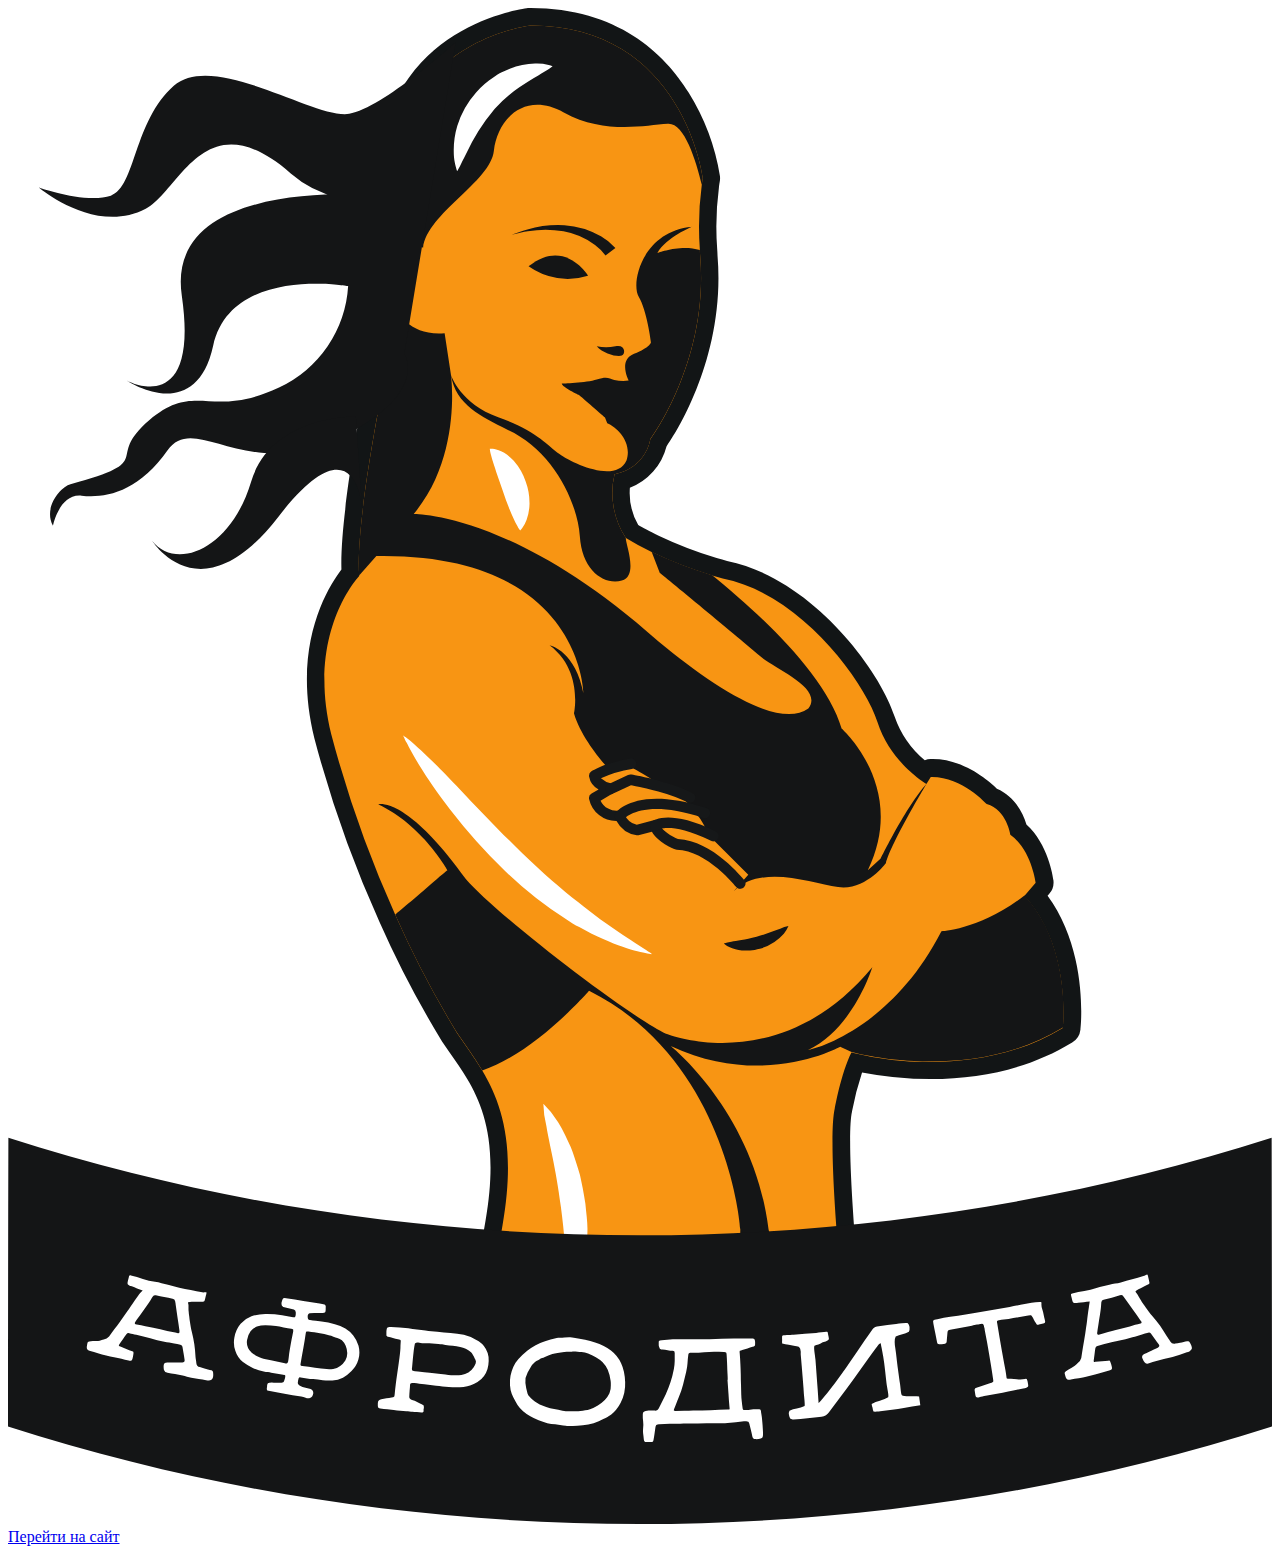
==== pages/intro.html @ fd7c618f "add sprite" ====
<!DOCTYPE html>
<html lang="ru-RU">

<head>
  <meta charset="UTF-8">
  <meta name="viewport" content="width=1100,initial-scale=1.0">
  <meta http-equiv="X-UA-Compatible" content="ie=edge">
  <link rel="stylesheet" href="https://fonts.googleapis.com/css?family=Roboto:300,400,700" rel="stylesheet">
  <link rel="stylesheet" href="../css/style.css">
  <title>Welcome</title>
</head>

<body>
  <div class="wrapper wrapper__intro">
    <div class="intro__screen">
      <div class="intro__screen-logo">
        <img class="intro__logo" src="/images/intro/logo.svg" alt="FitnessAfrodita"></div>
      <div class="intro__screen-button">
      <a href="/index.html" class ="intro__button">Перейти на сайт</a>
    </div>
    </div>
  </div>
</body>
---- css/style.css ----
.header {
  width: 100%;
  background-color: #131415;
  margin-bottom: 30px;
  padding: 16px 0;
}

.logo {
  float: left;
  width: 30%;
  position: relative;
  top: 10px;
}

.logoletter {
  font-family: 'gora_freeregular';
  font-size: 18px;
  letter-spacing: 1.8px;
  color: #f89513;
}

/*NAV*/
.nav__list {
  float: left;
  width: 37%;
  text-align: center;
  padding: 8px 0;
}

.nav__item {
  cursor: pointer;
  display: inline-block;
  vertical-align: middle;
  margin-left: 25px;
}

.nav__item:last-child {
  margin-right: 0;
}

.nav__link {
  font-family: 'open_sansbold';
  font-size: 12px;
  color: #fff;
  font-weight: 700;
  letter-spacing: 1.2px;
  display: inline-block;
  vertical-align: middle;
  background-size: contain;
  transition: 0.3s;
}

.nav__link:before {
  content: '';
  background-position: center center;
  height: 15px;
  margin-right: 15px;
  display: inline-block;
  width: 19px;
}

.nav__link-main {
  background-image: url(../images/news/puls.png);
  background-repeat: no-repeat;
}

.nav__link-review {
  background-image: url(../images/news/stars.png);
  background-repeat: no-repeat;
}

.nav__link-price {
  background-image: url(../images/news/gant.png);
  background-repeat: no-repeat;
}

.nav__link-main:hover,
.nav__link--active-main {
  background-image: url(../images/news/puls_hov.png);
  background-repeat: no-repeat;
}

.nav__link-review:hover,
.nav__link--active-review {
  background-image: url(../images/news/star_hov.png);
  background-repeat: no-repeat;
}

.nav__link-price:hover,
.nav__link--active-price {
  background-image: url(../images/news/gant__hov.png);
  background-repeat: no-repeat;
}

.nav__link {
  color: #fff;
}

.nav__link:hover {
  color: #f89513;
}

.nav__link--active-main {
  color: #f89513;
}

/*contacts*/
.contacts {
  float: right;
  width: 31%;
  text-align: right;
}

.contacts__call {
  font-size: 21px;
  font-family: 'open_sansbold';
  color: #fff;
  display: block;
  margin-bottom: 5px;
}

.contacts__trigger,
.contacts__trigger:hover {
  font-size: 14px;
  color: rgba(248, 149, 19, 0.7);
  text-decoration: underline;
  font-family: 'open_sansbold';
  transition: all 0.2s;
}


/*PROMO*/
.promo {
  width: 100%;
  height: 561px;
  margin-bottom: 33px;

}

.promo__image {
  margin: 0 auto;
  position: relative;
  top: 53px;
  width: 740px;
  height: 486px;
  background: url("../images/intro/ranner.png") no-repeat;
  background-position: center;
  background-size: contain;
}

/*FEAUTURES*/
.features {
  width: 100%;
  min-height: 570px;
  background-color: #131415;
  color: #fff;
  text-align: center;

}

h2,
h3 {
  margin-top: 0;
}

.title__section {
  font-family: 'open_sansbold';
  font-size: 49px;
  font-weight: 900;
  line-height: 145px;
  overflow: hidden;
}

span.title {
  vertical-align: middle;
}

.features__col {
  margin: 0px auto;
  list-style: none;
  padding: 0;
  font-size: 0;
  margin-bottom: 7px;
}

.features__col-list {
  width: 25%;
  display: inline-block;
  vertical-align: top;
  border-radius: 10px;
  margin-right: 6px;
  padding: 15px;
  overflow: hidden;
  cursor: pointer;
}

.features__col-list:las-child {
  margin-right: 0;
}


.features__col-list:hover {
  width: 25%;
  display: inline-block;
  vertical-align: top;
  margin-right: 6px;
  padding: 15px;
  overflow: hidden;
  border-radius: 10;
  background-color: rgba(48, 47, 49, 0.4);
}

.features__col-list:hover {
  width: 25%;
  display: inline-block;
  vertical-align: top;
  margin-right: 6px;
  padding: 15px;
  overflow: hidden;
  border-radius: 10;
  background-color: rgba(48, 47, 49, 0.4);
}

.features__col-list:last-child {
  margin-right: 0;
}

.features__image {
  width: 68px;
  height: 68px;
  border-radius: 50%;
  margin: 0 auto 43px;
}

.features__image-unique {
  background: url('../images/news/flower.png')center no-repeat;
  background-color: #f89513;
}

.feautures__image-premium {
  background: url('../images/news/mark-as-favorite-star.png')center no-repeat;
  background-color: #f89513;
}

.feautures__image-trainer {
  background: url('../images/news/painter-palette.png')center no-repeat;
  background-color: #f89513;
}

.features__title {
  font-size: 11px;
  letter-spacing: 2.6px;
  font-family: 'open_sansbold';
  text-align: center;
  margin-bottom: 16px;
}

.features__desc,
.feature__list {
  font-size: 18px;
  font-weight: 500;
  line-height: 1.67;
  vertical-align: middle;
}

span.features__desc {
  display: block;

}

.features__list {
  list-style: disc;
  display: inline-block;
  vertical-align: middle;
  margin-left: 7px;
  padding: 5px;
}

.features__item {
  font-size: 16px;
  text-align: left;
  letter-spacing: 1.3px;
  margin-bottom: 12px;
  list-style: disc;
  line-height: 1.67;
}

.features__item:last-child {
  margin-bottom: 0;
}

/*NEWS*/
.news{
  padding-bottom:70px;
}

.title__section--black {
  color: #221f1f;
  text-align: center;
}

.news__list {
  display: inline-block;
  margin-bottom: 35px;
}

.news__item {
  margin-bottom: 30px;
  padding: 9px 0;
}

.news__item:not(:last-child) {
  border-bottom: 2px solid #f5f5f5;
}

.news__item-wrap {
  display: inline-block;

}

.news__image {
  width: 160px;
  height: 160px;
  border-radius: 50%;
  background-size: cover;
  overflow: hidden;
}

.news__content {
  width: 650px;
  margin-left: 15px;
  display: inline-block;
}

.news__content-date {
  color: #656464;
  font-size: 14px;
  font-family: 'Roboto';
  font-weight: 400;
  margin-bottom: 10px;
}

.news__content-title {
  font-size: 16px;
  font-family: 'Roboto';
  font-weight: 700;
  color: #221f1f;
}

.news__content-text {
  font-family: 'Roboto';
  font-size: 18px;
  font-weight: 300;
  color: #656464;
  line-height: 1.6;
  text-align: left;
  overflow: hidden;
}

.news__ava {
  display: inline-block;

}

/*SIDEBAR*/
.sidebar {
  float: right;
  position: relative;
  top: 27px;
}

.sidebar__title {
  font-family: 'open_sansbold';
  font-weight: 500;
  font-size: 12px;
  letter-spacing: 2.4px;
  text-align: left;
  color: #221f1f;
  margin-bottom: 9px;
}

.sidebar__title--grey {
  color: #656464;
  margin-bottom: 22px;
}

.sidebar__image {

  text-align: center;
  margin-bottom: 21px;
}

.sidebar__image:last-child {
  margin-bottom: 0;
}

/*PAGINATOR*/
.paginator {
  font-family: 'Roboto';
  font-weight: 400;
  font-size: 16px;
  color: #656464;
  text-align: center;
}

.paginator__block {
  display: inline-block;
  vertical-align: middle;
}

.paginator__btn--left {
  color: rgba(39, 39, 62, 0.3);

}

.paginator__item,
.paginator__btn,
.paginator__list {
  display: inline-block;
  vertical-align: middle;

}

.paginator__item:last-child,
.paginator__btn:last-child {
  margin-right: 0;
}

.paginator__link {
  font-size: 14px;
  font-weight: 900;
  color: #656464;
  background-color: transparent;
  border-radius: 3px;
  padding: 1px 5px;
}

.paginator__link:hover {
  color: #f89513;
  background-color: #27273e;
}

.paginator__item--active .paginator__link,
.paginator__item--active .paginator__link:hover{
  background-color: #27273e;
  color: #f89513;
}

/* FOOTER*/
.footer {
  position: relative;
  background: #131415;
  min-width: 1100px;
  padding: 19px 0;
  overflow: hidden;
  height: 77px;
  margin-top: -77px;
}


.footer__text {
  font-size: 14px;
  font-weight: 300;
}

.footer__text a {
  border-bottom: 1px solid white;
}

.footer_auth,
.footer__text a {
  font-weight: bold;
  color: #fff;
}

.footer .container {
  font-size: 0;
}

.footer .container * {
  font-size: 14px;
}

.footer__col {
  display: inline-block;
  width: 33.3%;
  vertical-align: middle;
  color: #fff;
}

.footer__col_mid {
  text-align: center;
}

.footer__col_last {
  text-align: right;
}

.socials {
  display: inline-block;
  text-align: left;
}

.socials__title {
  margin-bottom: 8px;
  font-weight: 800;
}

.socials__item {
  display: inline-block;
  margin-right: 8px;
}

.socials__item:last-child {
  margin-right: 0;
}

.socials__link {
  width: 20px;
  height: 20px;
  border-radius: 50%;
  background-color: #d0d0d0;
  display: block;
  background-position: center center;
  background-repeat: no-repeat;
}

.socials__link:hover {
  background-color: #f89513;
  transition: 0.5s;
}

.socials__link--vk {
  background-image: url('../images/social/vk.png');
}

.socials__link--fb {
  background-image: url('../images/social/fb.png');
}

.socials__link--goo {
  background-image: url('../images/social/goo.png');
}

.socials__link--tw {
  background-image: url('../images/social/tw.png');
}

.socials__link--mail {
  background-image: url('../images/social/mail.png');
}
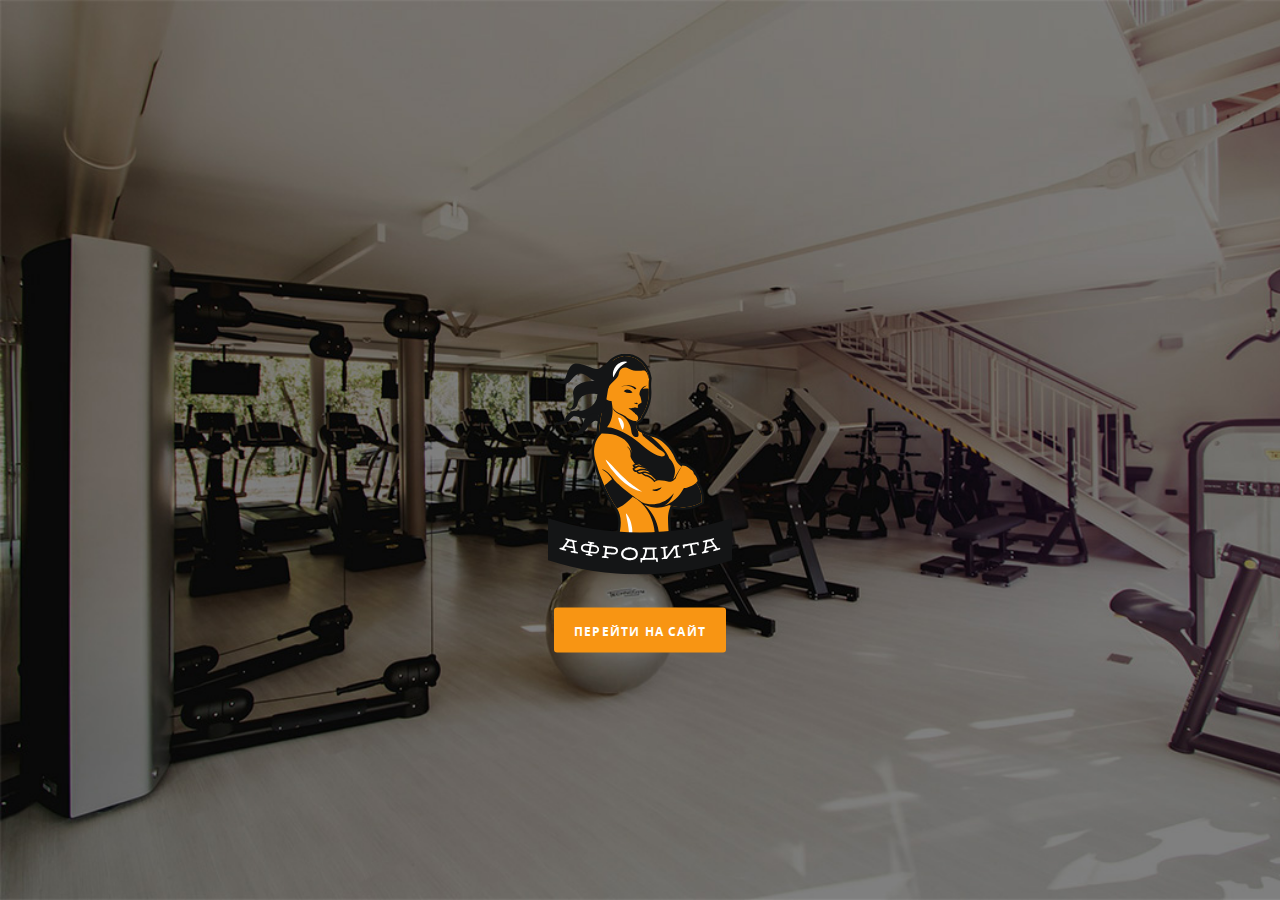
==== commit b8d6fc18: "error links" ====
--- a/pages/intro.html
+++ b/pages/intro.html
@@ -6,7 +6,7 @@
   <meta name="viewport" content="width=1100,initial-scale=1.0">
   <meta http-equiv="X-UA-Compatible" content="ie=edge">
   <link rel="stylesheet" href="https://fonts.googleapis.com/css?family=Roboto:300,400,700" rel="stylesheet">
-  <link rel="stylesheet" href="../css/style.css">
+  <link rel="stylesheet" href="/css/style.css">
   <title>Welcome</title>
 </head>
 
--- a/css/style.css
+++ b/css/style.css
@@ -1,551 +1,29 @@
-.header {
-  width: 100%;
-  background-color: #131415;
-  margin-bottom: 30px;
-  padding: 16px 0;
-}
+@import url(./layout/fonts.css);
+@import url(./layout/normalize.css);
+@import url(./layout/adjustment.css);
 
-.logo {
-  float: left;
-  width: 30%;
-  position: relative;
-  top: 10px;
-}
+@import url(./blocks/header.css);
+@import url(./blocks/logo.css);
+@import url(./blocks/nav.css);
+@import url(./blocks/contacts.css);
+@import url(./blocks/promo.css);
+@import url(./blocks/features.css);
+@import url(./blocks/news.css);
+@import url(./blocks/sidebar.css);
+@import url(./blocks/paginator.css);
+@import url(./blocks/footer.css);
+@import url(./blocks/socials.css);
+@import url(./blocks/breadcrumbs.css);
+@import url(./blocks/intro.css);
+@import url(./blocks/review.css);
+@import url(.blocks/price.css);
 
-.logoletter {
-  font-family: 'gora_freeregular';
-  font-size: 18px;
-  letter-spacing: 1.8px;
-  color: #f89513;
-}
-
-/*NAV*/
-.nav__list {
-  float: left;
-  width: 37%;
-  text-align: center;
-  padding: 8px 0;
-}
-
-.nav__item {
-  cursor: pointer;
-  display: inline-block;
-  vertical-align: middle;
-  margin-left: 25px;
-}
-
-.nav__item:last-child {
-  margin-right: 0;
-}
-
-.nav__link {
-  font-family: 'open_sansbold';
-  font-size: 12px;
-  color: #fff;
-  font-weight: 700;
-  letter-spacing: 1.2px;
-  display: inline-block;
-  vertical-align: middle;
-  background-size: contain;
-  transition: 0.3s;
-}
-
-.nav__link:before {
-  content: '';
-  background-position: center center;
-  height: 15px;
-  margin-right: 15px;
-  display: inline-block;
-  width: 19px;
-}
-
-.nav__link-main {
-  background-image: url(../images/news/puls.png);
-  background-repeat: no-repeat;
-}
-
-.nav__link-review {
-  background-image: url(../images/news/stars.png);
-  background-repeat: no-repeat;
-}
-
-.nav__link-price {
-  background-image: url(../images/news/gant.png);
-  background-repeat: no-repeat;
-}
-
-.nav__link-main:hover,
-.nav__link--active-main {
-  background-image: url(../images/news/puls_hov.png);
-  background-repeat: no-repeat;
-}
-
-.nav__link-review:hover,
-.nav__link--active-review {
-  background-image: url(../images/news/star_hov.png);
-  background-repeat: no-repeat;
-}
-
-.nav__link-price:hover,
-.nav__link--active-price {
-  background-image: url(../images/news/gant__hov.png);
-  background-repeat: no-repeat;
-}
-
-.nav__link {
-  color: #fff;
-}
-
-.nav__link:hover {
-  color: #f89513;
-}
-
-.nav__link--active-main {
-  color: #f89513;
-}
-
-/*contacts*/
-.contacts {
-  float: right;
-  width: 31%;
-  text-align: right;
-}
-
-.contacts__call {
-  font-size: 21px;
-  font-family: 'open_sansbold';
-  color: #fff;
-  display: block;
-  margin-bottom: 5px;
-}
-
-.contacts__trigger,
-.contacts__trigger:hover {
-  font-size: 14px;
-  color: rgba(248, 149, 19, 0.7);
-  text-decoration: underline;
-  font-family: 'open_sansbold';
-  transition: all 0.2s;
-}
+@import url(./blocks/benefits.css);
+@import url(./blocks/form.css);
+@import url();
+@import url();
 
 
-/*PROMO*/
-.promo {
-  width: 100%;
-  height: 561px;
-  margin-bottom: 33px;
-
-}
-
-.promo__image {
-  margin: 0 auto;
-  position: relative;
-  top: 53px;
-  width: 740px;
-  height: 486px;
-  background: url("../images/intro/ranner.png") no-repeat;
-  background-position: center;
-  background-size: contain;
-}
-
-/*FEAUTURES*/
-.features {
-  width: 100%;
-  min-height: 570px;
-  background-color: #131415;
-  color: #fff;
-  text-align: center;
-
-}
-
-h2,
-h3 {
-  margin-top: 0;
-}
-
-.title__section {
-  font-family: 'open_sansbold';
-  font-size: 49px;
-  font-weight: 900;
-  line-height: 145px;
-  overflow: hidden;
-}
-
-span.title {
-  vertical-align: middle;
-}
-
-.features__col {
-  margin: 0px auto;
-  list-style: none;
-  padding: 0;
-  font-size: 0;
-  margin-bottom: 7px;
-}
-
-.features__col-list {
-  width: 25%;
-  display: inline-block;
-  vertical-align: top;
-  border-radius: 10px;
-  margin-right: 6px;
-  padding: 15px;
-  overflow: hidden;
-  cursor: pointer;
-}
-
-.features__col-list:las-child {
-  margin-right: 0;
-}
 
 
-.features__col-list:hover {
-  width: 25%;
-  display: inline-block;
-  vertical-align: top;
-  margin-right: 6px;
-  padding: 15px;
-  overflow: hidden;
-  border-radius: 10;
-  background-color: rgba(48, 47, 49, 0.4);
-}
 
-.features__col-list:hover {
-  width: 25%;
-  display: inline-block;
-  vertical-align: top;
-  margin-right: 6px;
-  padding: 15px;
-  overflow: hidden;
-  border-radius: 10;
-  background-color: rgba(48, 47, 49, 0.4);
-}
-
-.features__col-list:last-child {
-  margin-right: 0;
-}
-
-.features__image {
-  width: 68px;
-  height: 68px;
-  border-radius: 50%;
-  margin: 0 auto 43px;
-}
-
-.features__image-unique {
-  background: url('../images/news/flower.png')center no-repeat;
-  background-color: #f89513;
-}
-
-.feautures__image-premium {
-  background: url('../images/news/mark-as-favorite-star.png')center no-repeat;
-  background-color: #f89513;
-}
-
-.feautures__image-trainer {
-  background: url('../images/news/painter-palette.png')center no-repeat;
-  background-color: #f89513;
-}
-
-.features__title {
-  font-size: 11px;
-  letter-spacing: 2.6px;
-  font-family: 'open_sansbold';
-  text-align: center;
-  margin-bottom: 16px;
-}
-
-.features__desc,
-.feature__list {
-  font-size: 18px;
-  font-weight: 500;
-  line-height: 1.67;
-  vertical-align: middle;
-}
-
-span.features__desc {
-  display: block;
-
-}
-
-.features__list {
-  list-style: disc;
-  display: inline-block;
-  vertical-align: middle;
-  margin-left: 7px;
-  padding: 5px;
-}
-
-.features__item {
-  font-size: 16px;
-  text-align: left;
-  letter-spacing: 1.3px;
-  margin-bottom: 12px;
-  list-style: disc;
-  line-height: 1.67;
-}
-
-.features__item:last-child {
-  margin-bottom: 0;
-}
-
-/*NEWS*/
-.news{
-  padding-bottom:70px;
-}
-
-.title__section--black {
-  color: #221f1f;
-  text-align: center;
-}
-
-.news__list {
-  display: inline-block;
-  margin-bottom: 35px;
-}
-
-.news__item {
-  margin-bottom: 30px;
-  padding: 9px 0;
-}
-
-.news__item:not(:last-child) {
-  border-bottom: 2px solid #f5f5f5;
-}
-
-.news__item-wrap {
-  display: inline-block;
-
-}
-
-.news__image {
-  width: 160px;
-  height: 160px;
-  border-radius: 50%;
-  background-size: cover;
-  overflow: hidden;
-}
-
-.news__content {
-  width: 650px;
-  margin-left: 15px;
-  display: inline-block;
-}
-
-.news__content-date {
-  color: #656464;
-  font-size: 14px;
-  font-family: 'Roboto';
-  font-weight: 400;
-  margin-bottom: 10px;
-}
-
-.news__content-title {
-  font-size: 16px;
-  font-family: 'Roboto';
-  font-weight: 700;
-  color: #221f1f;
-}
-
-.news__content-text {
-  font-family: 'Roboto';
-  font-size: 18px;
-  font-weight: 300;
-  color: #656464;
-  line-height: 1.6;
-  text-align: left;
-  overflow: hidden;
-}
-
-.news__ava {
-  display: inline-block;
-
-}
-
-/*SIDEBAR*/
-.sidebar {
-  float: right;
-  position: relative;
-  top: 27px;
-}
-
-.sidebar__title {
-  font-family: 'open_sansbold';
-  font-weight: 500;
-  font-size: 12px;
-  letter-spacing: 2.4px;
-  text-align: left;
-  color: #221f1f;
-  margin-bottom: 9px;
-}
-
-.sidebar__title--grey {
-  color: #656464;
-  margin-bottom: 22px;
-}
-
-.sidebar__image {
-
-  text-align: center;
-  margin-bottom: 21px;
-}
-
-.sidebar__image:last-child {
-  margin-bottom: 0;
-}
-
-/*PAGINATOR*/
-.paginator {
-  font-family: 'Roboto';
-  font-weight: 400;
-  font-size: 16px;
-  color: #656464;
-  text-align: center;
-}
-
-.paginator__block {
-  display: inline-block;
-  vertical-align: middle;
-}
-
-.paginator__btn--left {
-  color: rgba(39, 39, 62, 0.3);
-
-}
-
-.paginator__item,
-.paginator__btn,
-.paginator__list {
-  display: inline-block;
-  vertical-align: middle;
-
-}
-
-.paginator__item:last-child,
-.paginator__btn:last-child {
-  margin-right: 0;
-}
-
-.paginator__link {
-  font-size: 14px;
-  font-weight: 900;
-  color: #656464;
-  background-color: transparent;
-  border-radius: 3px;
-  padding: 1px 5px;
-}
-
-.paginator__link:hover {
-  color: #f89513;
-  background-color: #27273e;
-}
-
-.paginator__item--active .paginator__link,
-.paginator__item--active .paginator__link:hover{
-  background-color: #27273e;
-  color: #f89513;
-}
-
-/* FOOTER*/
-.footer {
-  position: relative;
-  background: #131415;
-  min-width: 1100px;
-  padding: 19px 0;
-  overflow: hidden;
-  height: 77px;
-  margin-top: -77px;
-}
-
-
-.footer__text {
-  font-size: 14px;
-  font-weight: 300;
-}
-
-.footer__text a {
-  border-bottom: 1px solid white;
-}
-
-.footer_auth,
-.footer__text a {
-  font-weight: bold;
-  color: #fff;
-}
-
-.footer .container {
-  font-size: 0;
-}
-
-.footer .container * {
-  font-size: 14px;
-}
-
-.footer__col {
-  display: inline-block;
-  width: 33.3%;
-  vertical-align: middle;
-  color: #fff;
-}
-
-.footer__col_mid {
-  text-align: center;
-}
-
-.footer__col_last {
-  text-align: right;
-}
-
-.socials {
-  display: inline-block;
-  text-align: left;
-}
-
-.socials__title {
-  margin-bottom: 8px;
-  font-weight: 800;
-}
-
-.socials__item {
-  display: inline-block;
-  margin-right: 8px;
-}
-
-.socials__item:last-child {
-  margin-right: 0;
-}
-
-.socials__link {
-  width: 20px;
-  height: 20px;
-  border-radius: 50%;
-  background-color: #d0d0d0;
-  display: block;
-  background-position: center center;
-  background-repeat: no-repeat;
-}
-
-.socials__link:hover {
-  background-color: #f89513;
-  transition: 0.5s;
-}
-
-.socials__link--vk {
-  background-image: url('../images/social/vk.png');
-}
-
-.socials__link--fb {
-  background-image: url('../images/social/fb.png');
-}
-
-.socials__link--goo {
-  background-image: url('../images/social/goo.png');
-}
-
-.socials__link--tw {
-  background-image: url('../images/social/tw.png');
-}
-
-.socials__link--mail {
-  background-image: url('../images/social/mail.png');
-}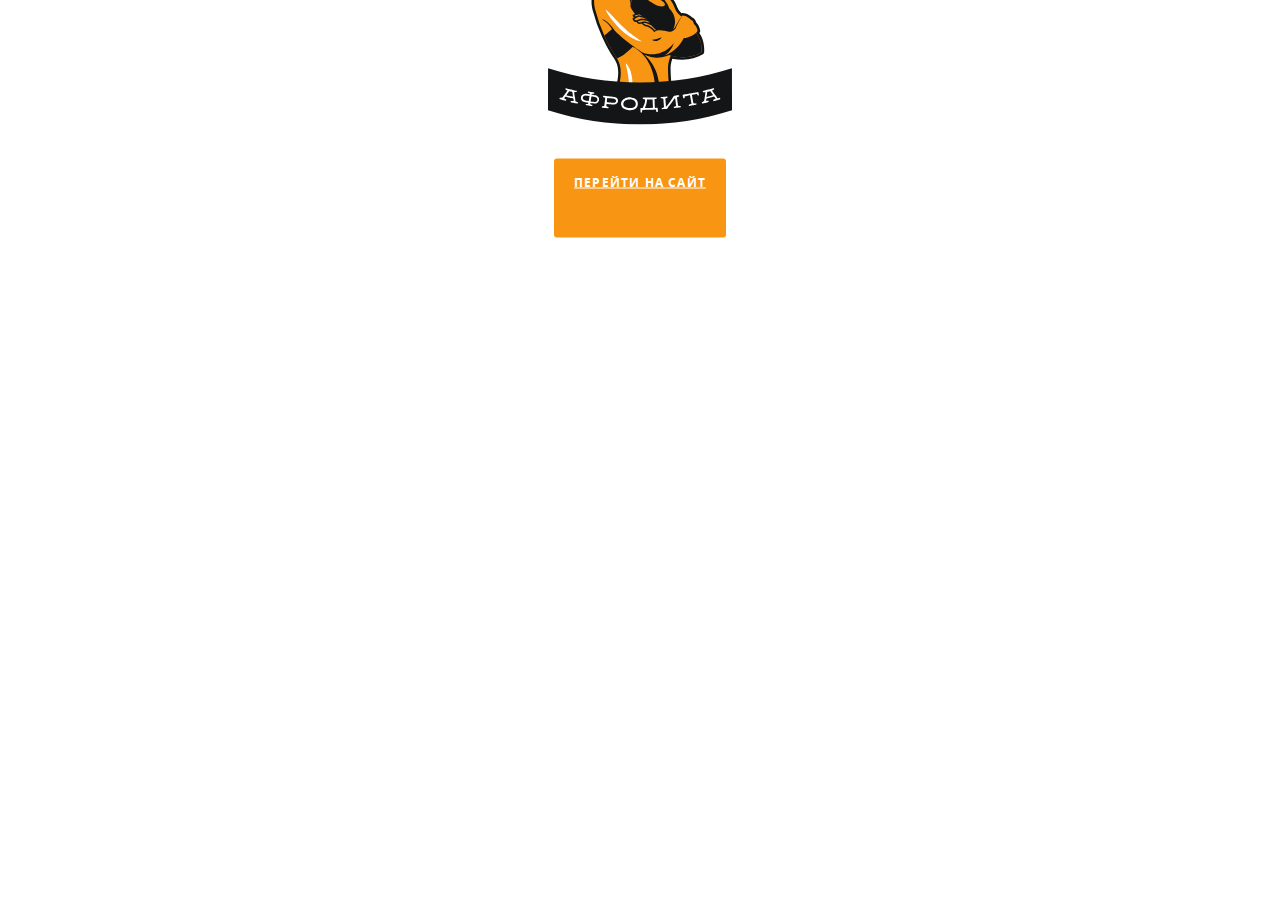
==== commit bc61a409: "errors block" ====
--- a/pages/intro.html
+++ b/pages/intro.html
@@ -14,9 +14,9 @@
   <div class="wrapper wrapper__intro">
     <div class="intro__screen">
       <div class="intro__screen-logo">
-        <img class="intro__logo" src="/images/intro/logo.svg" alt="FitnessAfrodita"></div>
+        <img class="intro__logo" src="../images/intro/logo.svg" alt="FitnessAfrodita"></div>
       <div class="intro__screen-button">
-      <a href="/index.html" class ="intro__button">Перейти на сайт</a>
+      <a href="../index.html" class ="intro__button">Перейти на сайт</a>
     </div>
     </div>
   </div>
--- a/css/style.css
+++ b/css/style.css
@@ -1,6 +1,6 @@
-@import url(./layout/fonts.css);
+@import url(../css/layout/fonts.css);
 @import url(./layout/normalize.css);
-@import url(./layout/adjustment.css);
+@import url(../layout/adjustment.css);
 
 @import url(./blocks/header.css);
 @import url(./blocks/logo.css);
@@ -17,7 +17,6 @@
 @import url(./blocks/intro.css);
 @import url(./blocks/review.css);
 @import url(.blocks/price.css);
-
 @import url(./blocks/benefits.css);
 @import url(./blocks/form.css);
 @import url();
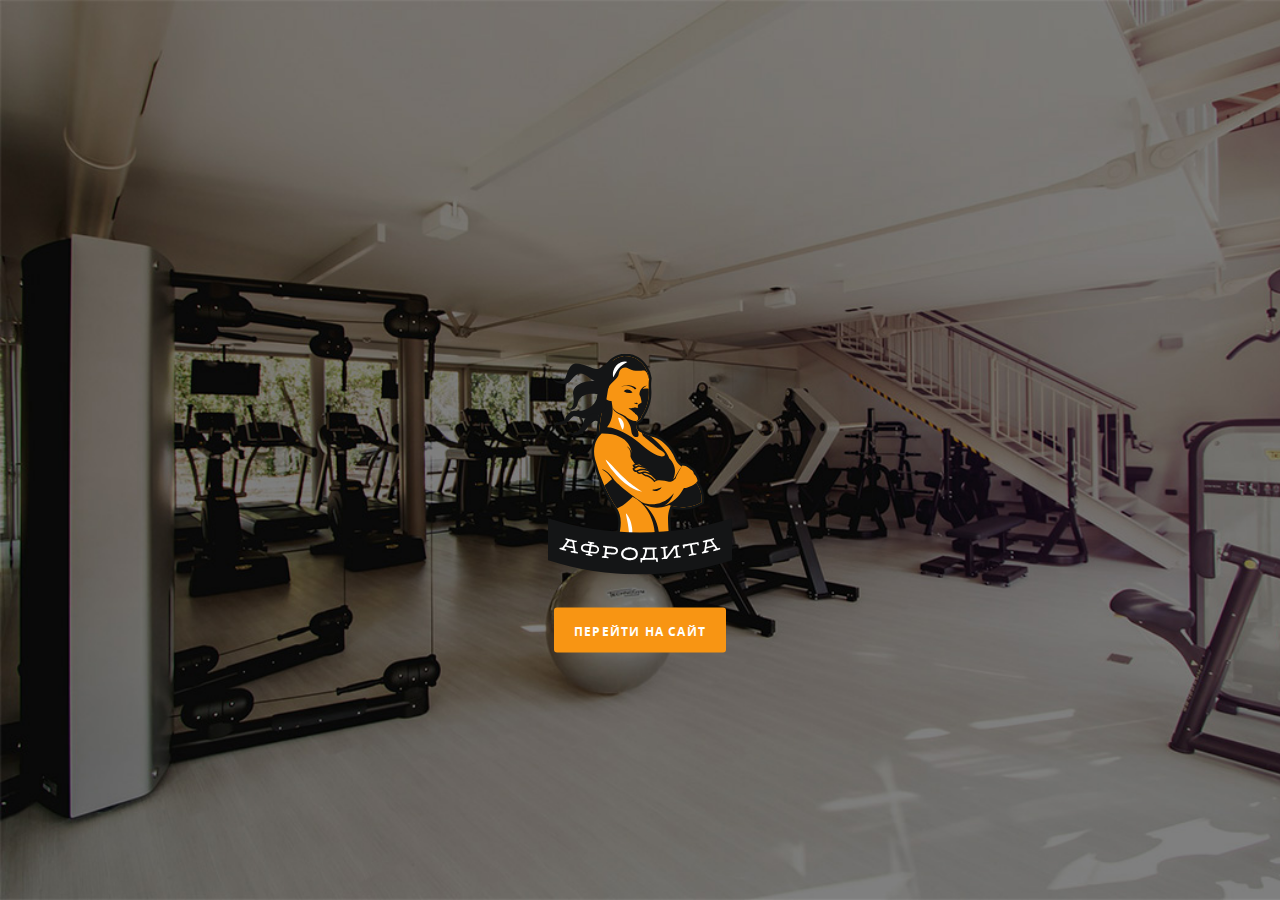
==== commit 97a532b9: "finita" ====
--- a/pages/intro.html
+++ b/pages/intro.html
@@ -6,7 +6,7 @@
   <meta name="viewport" content="width=1100,initial-scale=1.0">
   <meta http-equiv="X-UA-Compatible" content="ie=edge">
   <link rel="stylesheet" href="https://fonts.googleapis.com/css?family=Roboto:300,400,700" rel="stylesheet">
-  <link rel="stylesheet" href="/css/style.css">
+  <link rel="stylesheet" href="../css/style.css">
   <title>Welcome</title>
 </head>
 
@@ -14,7 +14,7 @@
   <div class="wrapper wrapper__intro">
     <div class="intro__screen">
       <div class="intro__screen-logo">
-        <img class="intro__logo" src="../images/intro/logo.svg" alt="FitnessAfrodita"></div>
+        <img class="intro__logo" src="../images/logo/logo.svg" alt="FitnessAfrodita"></div>
       <div class="intro__screen-button">
       <a href="../index.html" class ="intro__button">Перейти на сайт</a>
     </div>
--- a/css/style.css
+++ b/css/style.css
@@ -1,6 +1,6 @@
-@import url(../css/layout/fonts.css);
+@import url(./layout/fonts.css);
 @import url(./layout/normalize.css);
-@import url(../layout/adjustment.css);
+@import url(./layout/adjustment.css);
 
 @import url(./blocks/header.css);
 @import url(./blocks/logo.css);
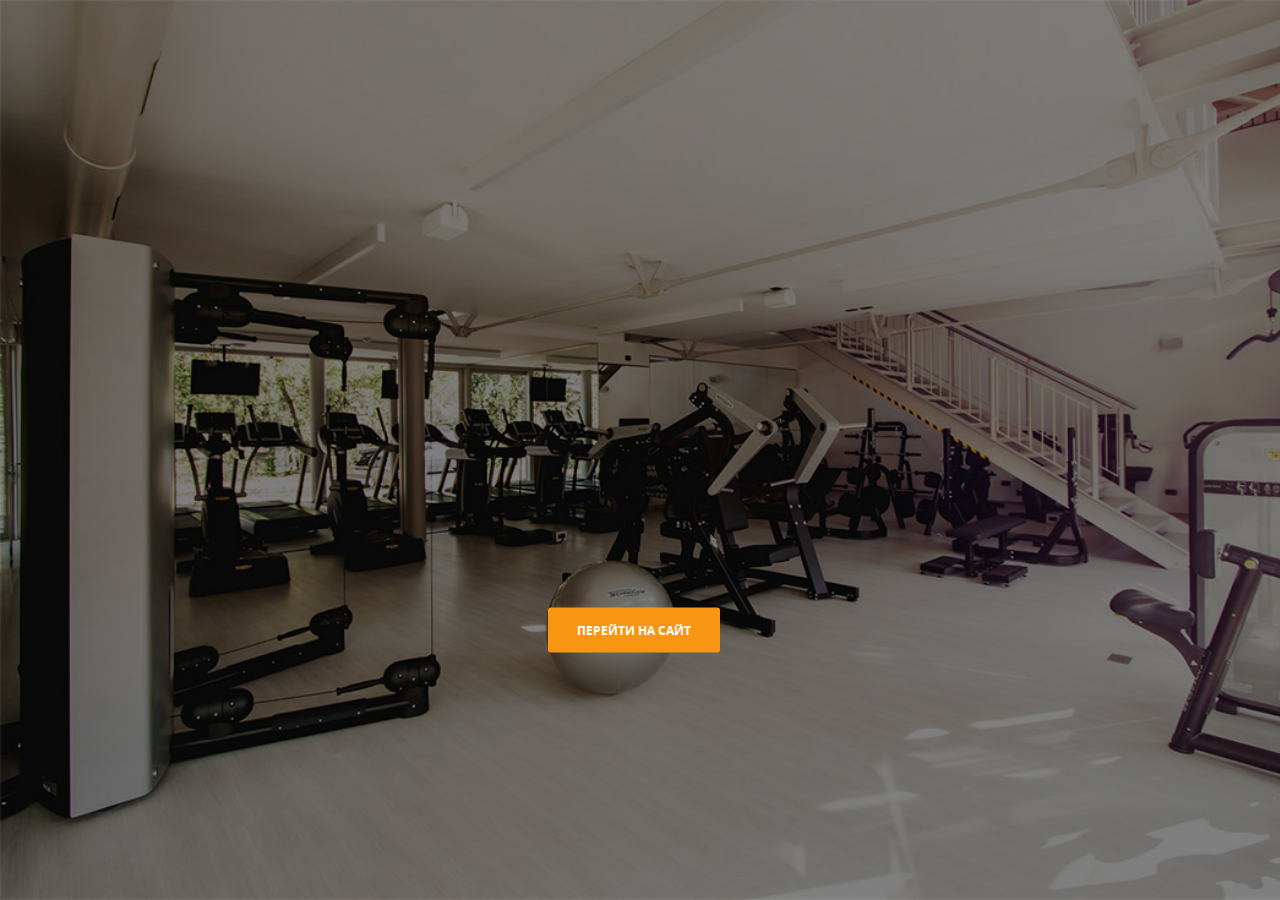
==== commit 2ac32acc: "changed home_new design" ====
--- a/pages/intro.html
+++ b/pages/intro.html
@@ -3,9 +3,10 @@
 
 <head>
   <meta charset="UTF-8">
-  <meta name="viewport" content="width=1100,initial-scale=1.0">
+  <meta name="viewport" content="width=1200,initial-scale=1.0">
   <meta http-equiv="X-UA-Compatible" content="ie=edge">
   <link rel="stylesheet" href="https://fonts.googleapis.com/css?family=Roboto:300,400,700" rel="stylesheet">
+  <link rel="icon" href="https://webbee1.github.io/afrodita/favicon.ico" type="image/x-icon" />
   <link rel="stylesheet" href="../css/style.css">
   <title>Welcome</title>
 </head>
--- a/css/style.css
+++ b/css/style.css
@@ -16,13 +16,14 @@
 @import url(./blocks/breadcrumbs.css);
 @import url(./blocks/intro.css);
 @import url(./blocks/review.css);
-@import url(.blocks/price.css);
+@import url(./blocks/price.css);
 @import url(./blocks/benefits.css);
 @import url(./blocks/form.css);
-@import url();
-@import url();
+@import url(./blocks/partners.css);
+@import url(./blocks/dropdown.css);
+@import url(./blocks/animation.css);
+@import url(./blocks/main.css);
 
 
 
 
-
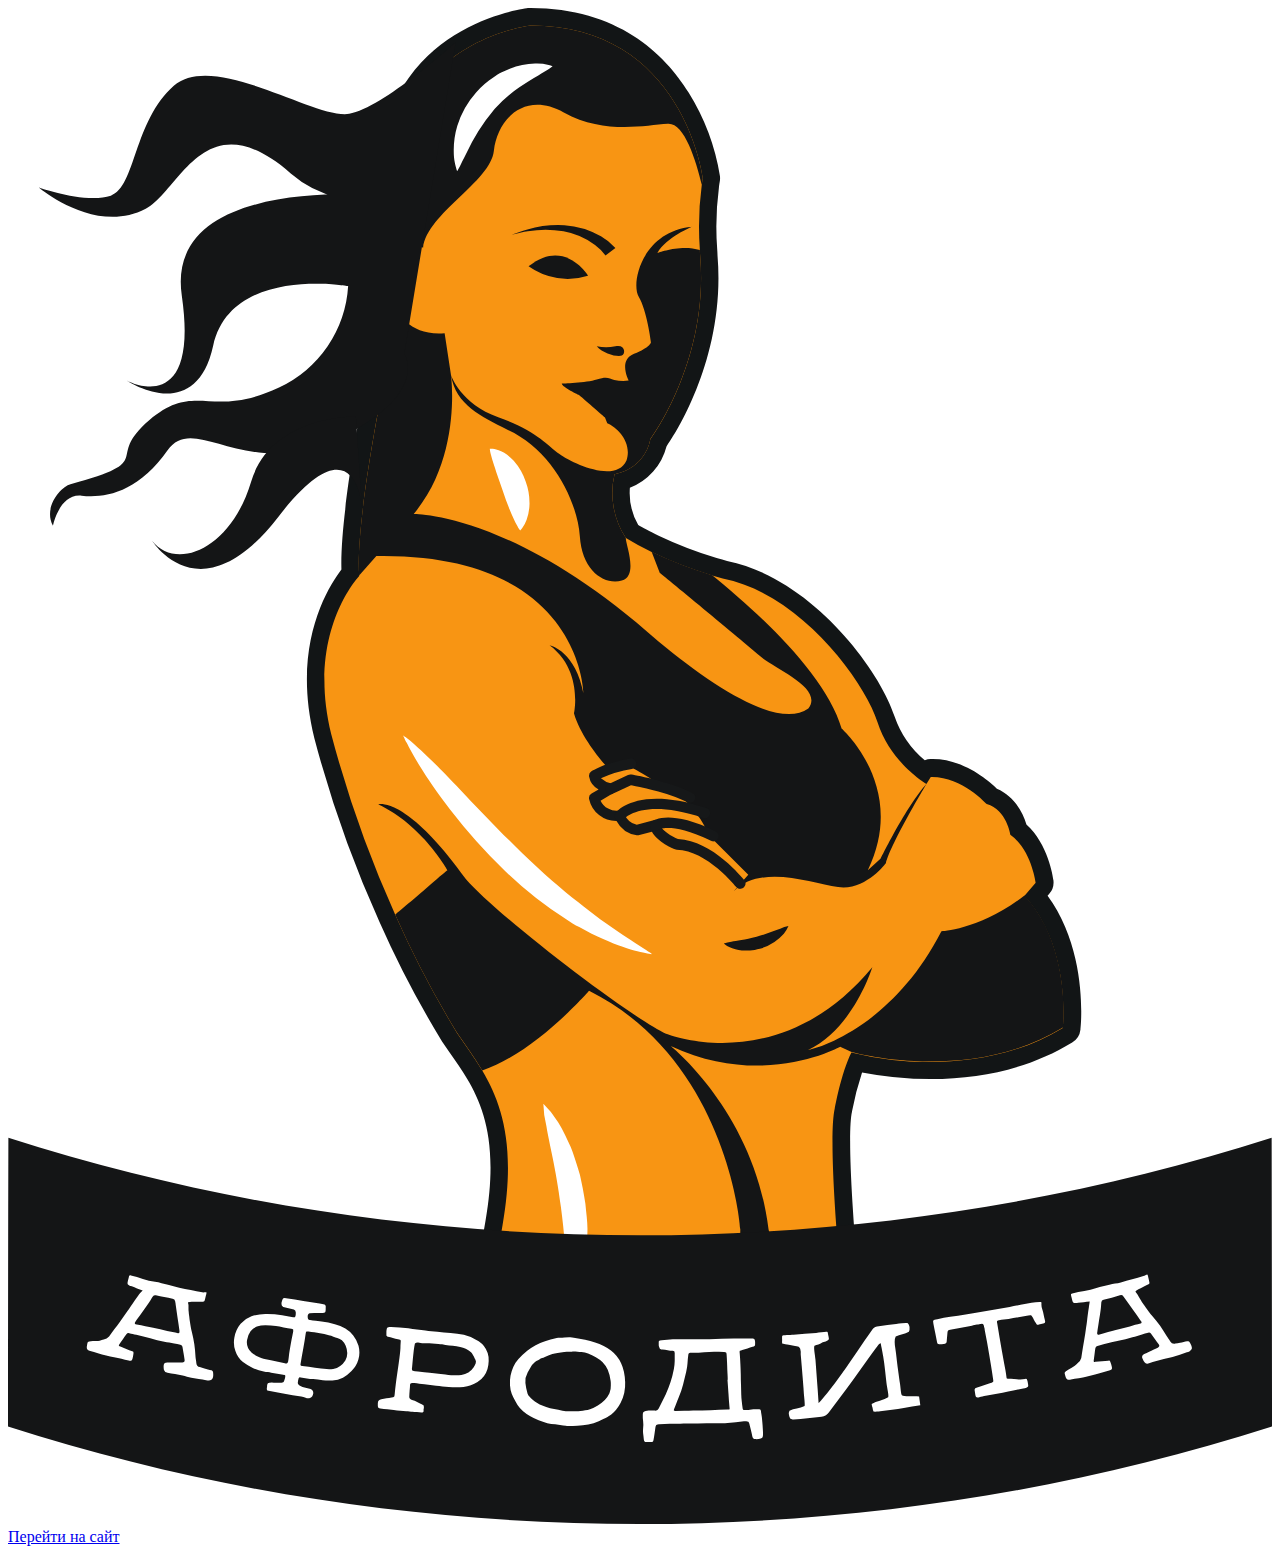
==== commit 54ab2e7a: "merged fixed conflict" ====
--- a/pages/intro.html
+++ b/pages/intro.html
@@ -3,7 +3,7 @@
 
 <head>
   <meta charset="UTF-8">
-  <meta name="viewport" content="width=1200,initial-scale=1.0">
+  <meta name="viewport" content="width=1100,initial-scale=1.0">
   <meta http-equiv="X-UA-Compatible" content="ie=edge">
   <link rel="stylesheet" href="https://fonts.googleapis.com/css?family=Roboto:300,400,700" rel="stylesheet">
   <link rel="icon" href="https://webbee1.github.io/afrodita/favicon.ico" type="image/x-icon" />
--- a/css/style.css
+++ b/css/style.css
@@ -1,3 +1,554 @@
+<<<<<<< HEAD
+.header {
+  width: 100%;
+  background-color: #131415;
+  margin-bottom: 30px;
+  padding: 16px 0;
+}
+
+.nav__list {
+  margin-top: 10px;
+}
+
+.logo {
+  float: left;
+  width: 30%;
+  position: relative;
+  top: 10px;
+}
+
+.logoletter {
+  font-family: 'gora_freeregular';
+  font-size: 18px;
+  letter-spacing: 1.8px;
+  color: #f89513;
+  /*margin-left:19px*/
+}
+
+/*NAV*/
+.nav__list {
+  float: left;
+  width: 37%;
+  text-align: center;
+}
+
+.nav__item {
+  cursor: pointer;
+  display: inline-block;
+  vertical-align: middle;
+  margin-left: 25px;
+}
+
+.nav__item:last-child {
+  margin-right: 0;
+}
+
+.nav__link {
+  font-family: 'open_sansbold';
+  font-size: 12px;
+  color: #fff;
+  font-weight: 700;
+  letter-spacing: 1.2px;
+  display: inline-block;
+  vertical-align: middle;
+  background-size: contain;
+  transition: 0.3s;
+}
+
+.nav__link:before {
+  content: '';
+  background-position: center center;
+  height: 15px;
+  margin-right: 15px;
+  display: inline-block;
+  width: 19px;
+}
+
+.nav__link-main {
+  background-image: url(../images/news/puls.png);
+  background-repeat: no-repeat;
+}
+
+.nav__link-review {
+  background-image: url(../images/news/stars.png);
+  background-repeat: no-repeat;
+}
+
+.nav__link-price {
+  background-image: url(../images/news/gant.png);
+  background-repeat: no-repeat;
+}
+
+.nav__link-main:hover,
+.nav__link--active-main {
+  background-image: url(../images/news/puls_hov.png);
+  background-repeat: no-repeat;
+}
+
+.nav__link-review:hover,
+.nav__link--active-review {
+  background-image: url(../images/news/star_hov.png);
+  background-repeat: no-repeat;
+}
+
+.nav__link-price:hover,
+.nav__link--active-price {
+  background-image: url(../images/news/gant__hov.png);
+  background-repeat: no-repeat;
+}
+
+.nav__link {
+  color: #fff;
+}
+
+.nav__link:hover {
+  color: #f89513;
+}
+
+.nav__link--active-main {
+  color: #f89513;
+}
+
+/*contacts*/
+.contacts {
+  float: right;
+  width: 31%;
+  text-align: right;
+}
+
+.contacts__call {
+  font-size: 21px;
+  font-family: 'open_sansbold';
+  color: #fff;
+  display: block;
+  margin-bottom: 5px;
+}
+
+.contacts__trigger,
+.contacts__trigger:hover {
+  font-size: 14px;
+  color: rgba(248, 149, 19, 0.7);
+  text-decoration: underline;
+  font-family: 'open_sansbold';
+  transition: all 0.2s;
+}
+
+
+/*PROMO*/
+.promo {
+  width: 100%;
+  height: 561px;
+  margin-bottom: 33px;
+
+}
+
+.promo__image {
+  margin: 0 auto;
+  position: relative;
+  top: 53px;
+  width: 740px;
+  height: 486px;
+  background: url("../images/intro/ranner.png") no-repeat;
+  background-position: center;
+  background-size: contain;
+}
+
+/*FEAUTURES*/
+.features {
+  width: 100%;
+  min-height: 570px;
+  background-color: #131415;
+  color: #fff;
+  text-align: center;
+  margin-bottom: 21px;
+}
+
+h2,
+h3 {
+  margin-top: 0;
+}
+
+.title__section {
+  font-family: 'open_sansbold';
+  font-size: 49px;
+  font-weight: 900;
+  line-height: 1.5;
+  position: relative;
+  top: 46px;
+  margin-bottom: 78px;
+
+}
+
+.features__col {
+  margin: 0px auto;
+  list-style: none;
+  padding: 0;
+  font-size: 0;
+}
+
+.features__col-list {
+  width: 25%;
+  display: inline-block;
+  vertical-align: top;
+  border-radius: 10px;
+  margin-right: 6px;
+  padding: 15px;
+  overflow: hidden;
+  cursor: pointer;
+}
+
+.features__col-list:las-child {
+  margin-right: 0;
+}
+
+
+.features__col-list:hover {
+  width: 25%;
+  display: inline-block;
+  vertical-align: top;
+  margin-right: 6px;
+  padding: 15px;
+  overflow: hidden;
+  border-radius: 10;
+  background-color: rgba(48, 47, 49, 0.4);
+}
+
+
+.features__image {
+  width: 68px;
+  height: 68px;
+  border-radius: 50%;
+  margin: 0 auto 43px;
+}
+
+.features__image-unique {
+  background: url('../images/news/flower.png')center no-repeat;
+  background-color: #f89513;
+}
+
+.feautures__image-premium {
+  background: url('../images/news/mark-as-favorite-star.png')center no-repeat;
+  background-color: #f89513;
+}
+
+.feautures__image-trainer {
+  background: url('../images/news/painter-palette.png')center no-repeat;
+  background-color: #f89513;
+}
+
+.features__title {
+  font-size: 11px;
+  letter-spacing: 2.6px;
+  font-family: 'open_sansbold';
+  text-align: center;
+  margin-bottom: 16px;
+}
+
+.features__desc,
+.feature__list {
+  font-size: 18px;
+  font-weight: 500;
+  line-height: 1.67;
+  vertical-align: middle;
+}
+
+span.features__desc {
+  display: block;
+
+}
+
+.features__list {
+  list-style: disc;
+  display: inline-block;
+  vertical-align: middle;
+  margin-left: 7px;
+  padding: 5px;
+}
+
+.features__item {
+  font-size: 16px;
+  text-align: left;
+  letter-spacing: 1.3px;
+  margin-bottom: 12px;
+  list-style: disc;
+  line-height: 1.67;
+}
+
+.features__item:last-child {
+  margin-bottom: 0;
+}
+
+/*NEWS*/
+.news {
+  margin-bottom: 60px;
+}
+
+.title__section--black {
+  color: #221f1f;
+  line-height: 0.78;
+  text-align: center;
+}
+
+.news__list {
+  display: inline-block;
+  margin-bottom: 20px;
+}
+
+.news__item {
+  margin-bottom: 20px;
+  margin: 40px 0;
+}
+
+.news__item:not(:last-child) {
+  border-bottom: 2px solid #f5f5f5;
+}
+
+.news__item-wrap {
+  display: inline-block;
+}
+
+.news__image {
+  width: 160px;
+  height: 160px;
+  border-radius: 50%;
+  background-size: cover;
+  overflow: hidden;
+}
+
+.news__content {
+  width: 650px;
+  margin-left: 15px;
+  display: inline-block;
+}
+
+.news__content-date {
+  color: #656464;
+  font-size: 14px;
+  font-family: 'Roboto';
+  font-weight: 400;
+  line-height: 1px;
+  margin-bottom: 10px;
+}
+
+.news__content-title {
+  font-size: 16px;
+  font-family: 'Roboto';
+  font-weight: 700;
+  color: #221f1f;
+}
+
+.news__content-text {
+  font-family: 'Roboto';
+  font-size: 18px;
+  font-weight: 300;
+  color: #656464;
+  line-height: 1.6;
+  text-align: left;
+  overflow: hidden;
+}
+
+.news__ava {
+  display: inline-block;
+  margin-bottom: 18px;
+}
+
+/*SIDEBAR*/
+.sidebar {
+  float: right;
+  position: relative;
+  top: 44px;
+}
+
+.sidebar__title {
+  font-family: 'open_sansbold';
+  font-weight: 500;
+  font-size: 12px;
+  letter-spacing: 2.4px;
+  text-align: left;
+  color: #221f1f;
+  margin-bottom: 9px;
+}
+
+.sidebar__title--grey {
+  color: #656464;
+  margin-bottom: 22px;
+}
+
+.sidebar__image {
+  width: 160px;
+  text-align: center;
+  margin-bottom: 21px;
+}
+
+.sidebar__image:last-child {
+  margin-bottom: 0;
+}
+
+/*PAGINATOR*/
+.paginator {
+  font-family: 'Roboto';
+  font-weight: 400;
+  font-size: 16px;
+  color: #656464;
+  text-align: center;
+
+}
+
+.paginator__block {
+  display: inline-block;
+
+}
+
+.paginator__btn--left {
+  color: rgba(39, 39, 62, 0.3);
+
+}
+
+.paginator__item,
+.paginator__btn,
+.paginator__list {
+  display: inline-block;
+  vertical-align: middle;
+
+}
+
+.paginator__item:last-child,
+.paginator__btn:last-child {
+  margin-right: 0;
+}
+
+.paginator__link {
+  font-size: 14px;
+  font-weight: 900;
+  color: #656464;
+  background-color: transparent;
+  border-radius: 3px;
+  padding: 5px;
+}
+
+.paginator__link:hover {
+  font-size: 14px;
+  font-weight: bold;
+  color: #f89513;
+  background-color: transparent;
+  border-radius: 3px;
+  padding: 5px;
+}
+
+.paginator__item--active .paginator__link {
+  background-color: #27273e;
+  color: #fff;
+}
+
+.paginator__item--active .paginator__link:hover {
+  background-color: #27273e;
+  color: #f89513;
+}
+
+/* FOOTER*/
+.footer {
+  position: relative;
+  background: #131415;
+  min-width: 1100px;
+  padding: 19px 0;
+  overflow: hidden;
+  height: 77px;
+  margin-top: -77px;
+}
+
+
+.footer__text {
+  font-size: 14px;
+  font-weight: 300;
+}
+
+.footer__text a {
+  border-bottom: 1px solid white;
+}
+
+.footer_auth,
+.footer__text a {
+  font-weight: bold;
+  color: #fff;
+}
+
+.footer .container {
+  font-size: 0;
+}
+
+.footer .container * {
+  font-size: 14px;
+}
+
+.footer__col {
+  display: inline-block;
+  width: 33.3%;
+  vertical-align: middle;
+  color: #fff;
+}
+
+.footer__col_mid {
+  text-align: center;
+}
+
+.footer__col_last {
+  text-align: right;
+}
+
+.socials {
+  display: inline-block;
+  text-align: left;
+}
+
+.socials__title {
+  margin-bottom: 8px;
+  font-weight: 800;
+}
+
+.socials__item {
+  display: inline-block;
+  margin-right: 8px;
+}
+
+.socials__item:last-child {
+  margin-right: 0;
+}
+
+.socials__link {
+  width: 20px;
+  height: 20px;
+  border-radius: 50%;
+  background-color: #d0d0d0;
+  display: block;
+  background-position: center center;
+  background-repeat: no-repeat;
+}
+
+.socials__link:hover {
+  background-color: #f89513;
+  transition: 0.5s;
+}
+
+.socials__link--vk {
+  background-image: url('../images/social/vk.png');
+}
+
+.socials__link--fb {
+  background-image: url('../images/social/fb.png');
+}
+
+.socials__link--goo {
+  background-image: url('../images/social/goo.png');
+}
+
+.socials__link--tw {
+  background-image: url('../images/social/tw.png');
+}
+
+.socials__link--mail {
+  background-image: url('../images/social/mail.png');
+}
+=======
 @import url(./layout/fonts.css);
 @import url(./layout/normalize.css);
 @import url(./layout/adjustment.css);
@@ -22,8 +573,9 @@
 @import url(./blocks/partners.css);
 @import url(./blocks/dropdown.css);
 @import url(./blocks/animation.css);
-@import url(./blocks/main.css);
-
-
-
-
+
+
+
+
+
+>>>>>>> week3
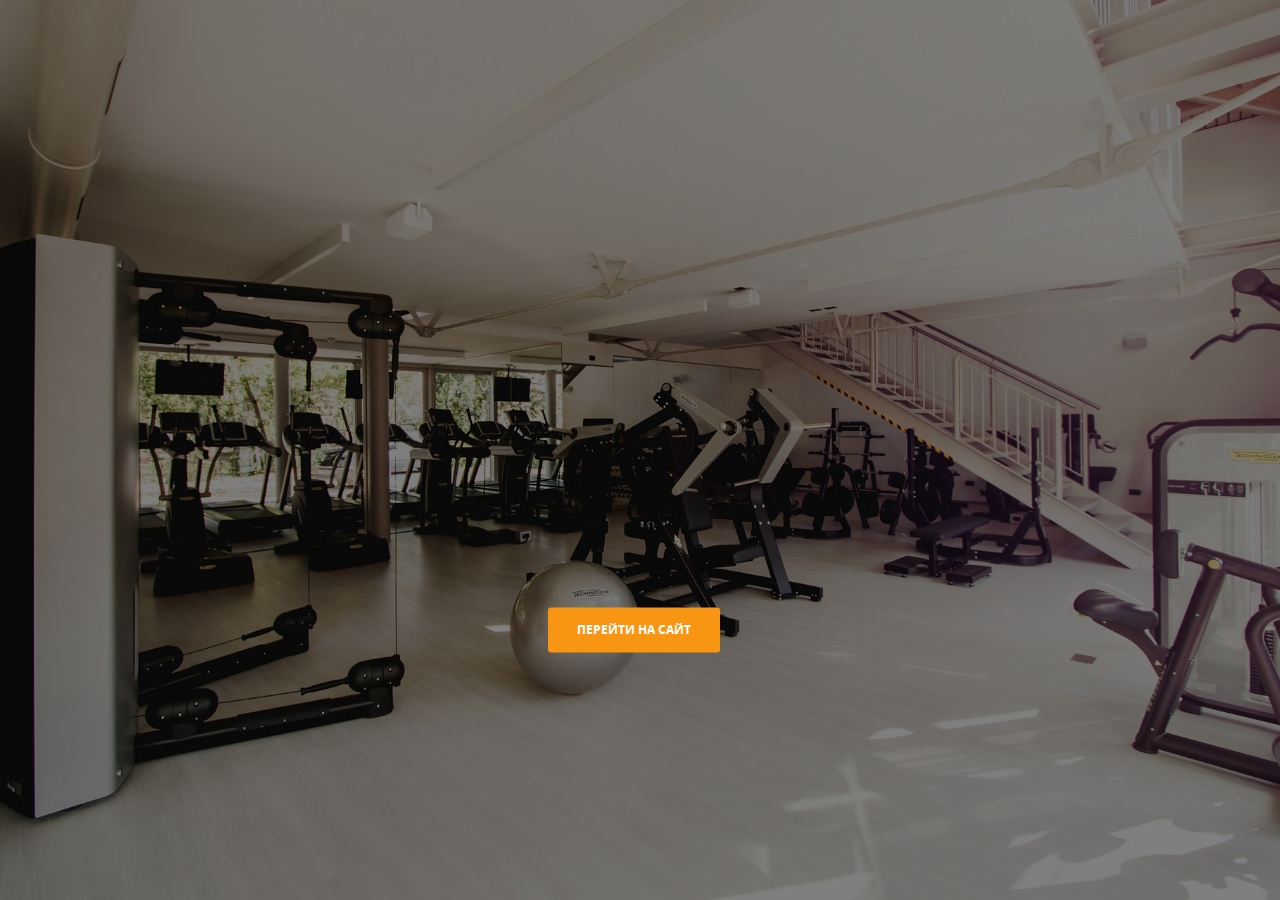
==== commit 305b11b4: "change page intro" ====
--- a/pages/intro.html
+++ b/pages/intro.html
@@ -13,6 +13,7 @@
 
 <body>
   <div class="wrapper wrapper__intro">
+    <div class="overlay">
     <div class="intro__screen">
       <div class="intro__screen-logo">
         <img class="intro__logo" src="../images/logo/logo.svg" alt="FitnessAfrodita"></div>
@@ -21,4 +22,5 @@
     </div>
     </div>
   </div>
+  </div>
 </body>--- a/css/style.css
+++ b/css/style.css
@@ -1,554 +1,3 @@
-<<<<<<< HEAD
-.header {
-  width: 100%;
-  background-color: #131415;
-  margin-bottom: 30px;
-  padding: 16px 0;
-}
-
-.nav__list {
-  margin-top: 10px;
-}
-
-.logo {
-  float: left;
-  width: 30%;
-  position: relative;
-  top: 10px;
-}
-
-.logoletter {
-  font-family: 'gora_freeregular';
-  font-size: 18px;
-  letter-spacing: 1.8px;
-  color: #f89513;
-  /*margin-left:19px*/
-}
-
-/*NAV*/
-.nav__list {
-  float: left;
-  width: 37%;
-  text-align: center;
-}
-
-.nav__item {
-  cursor: pointer;
-  display: inline-block;
-  vertical-align: middle;
-  margin-left: 25px;
-}
-
-.nav__item:last-child {
-  margin-right: 0;
-}
-
-.nav__link {
-  font-family: 'open_sansbold';
-  font-size: 12px;
-  color: #fff;
-  font-weight: 700;
-  letter-spacing: 1.2px;
-  display: inline-block;
-  vertical-align: middle;
-  background-size: contain;
-  transition: 0.3s;
-}
-
-.nav__link:before {
-  content: '';
-  background-position: center center;
-  height: 15px;
-  margin-right: 15px;
-  display: inline-block;
-  width: 19px;
-}
-
-.nav__link-main {
-  background-image: url(../images/news/puls.png);
-  background-repeat: no-repeat;
-}
-
-.nav__link-review {
-  background-image: url(../images/news/stars.png);
-  background-repeat: no-repeat;
-}
-
-.nav__link-price {
-  background-image: url(../images/news/gant.png);
-  background-repeat: no-repeat;
-}
-
-.nav__link-main:hover,
-.nav__link--active-main {
-  background-image: url(../images/news/puls_hov.png);
-  background-repeat: no-repeat;
-}
-
-.nav__link-review:hover,
-.nav__link--active-review {
-  background-image: url(../images/news/star_hov.png);
-  background-repeat: no-repeat;
-}
-
-.nav__link-price:hover,
-.nav__link--active-price {
-  background-image: url(../images/news/gant__hov.png);
-  background-repeat: no-repeat;
-}
-
-.nav__link {
-  color: #fff;
-}
-
-.nav__link:hover {
-  color: #f89513;
-}
-
-.nav__link--active-main {
-  color: #f89513;
-}
-
-/*contacts*/
-.contacts {
-  float: right;
-  width: 31%;
-  text-align: right;
-}
-
-.contacts__call {
-  font-size: 21px;
-  font-family: 'open_sansbold';
-  color: #fff;
-  display: block;
-  margin-bottom: 5px;
-}
-
-.contacts__trigger,
-.contacts__trigger:hover {
-  font-size: 14px;
-  color: rgba(248, 149, 19, 0.7);
-  text-decoration: underline;
-  font-family: 'open_sansbold';
-  transition: all 0.2s;
-}
-
-
-/*PROMO*/
-.promo {
-  width: 100%;
-  height: 561px;
-  margin-bottom: 33px;
-
-}
-
-.promo__image {
-  margin: 0 auto;
-  position: relative;
-  top: 53px;
-  width: 740px;
-  height: 486px;
-  background: url("../images/intro/ranner.png") no-repeat;
-  background-position: center;
-  background-size: contain;
-}
-
-/*FEAUTURES*/
-.features {
-  width: 100%;
-  min-height: 570px;
-  background-color: #131415;
-  color: #fff;
-  text-align: center;
-  margin-bottom: 21px;
-}
-
-h2,
-h3 {
-  margin-top: 0;
-}
-
-.title__section {
-  font-family: 'open_sansbold';
-  font-size: 49px;
-  font-weight: 900;
-  line-height: 1.5;
-  position: relative;
-  top: 46px;
-  margin-bottom: 78px;
-
-}
-
-.features__col {
-  margin: 0px auto;
-  list-style: none;
-  padding: 0;
-  font-size: 0;
-}
-
-.features__col-list {
-  width: 25%;
-  display: inline-block;
-  vertical-align: top;
-  border-radius: 10px;
-  margin-right: 6px;
-  padding: 15px;
-  overflow: hidden;
-  cursor: pointer;
-}
-
-.features__col-list:las-child {
-  margin-right: 0;
-}
-
-
-.features__col-list:hover {
-  width: 25%;
-  display: inline-block;
-  vertical-align: top;
-  margin-right: 6px;
-  padding: 15px;
-  overflow: hidden;
-  border-radius: 10;
-  background-color: rgba(48, 47, 49, 0.4);
-}
-
-
-.features__image {
-  width: 68px;
-  height: 68px;
-  border-radius: 50%;
-  margin: 0 auto 43px;
-}
-
-.features__image-unique {
-  background: url('../images/news/flower.png')center no-repeat;
-  background-color: #f89513;
-}
-
-.feautures__image-premium {
-  background: url('../images/news/mark-as-favorite-star.png')center no-repeat;
-  background-color: #f89513;
-}
-
-.feautures__image-trainer {
-  background: url('../images/news/painter-palette.png')center no-repeat;
-  background-color: #f89513;
-}
-
-.features__title {
-  font-size: 11px;
-  letter-spacing: 2.6px;
-  font-family: 'open_sansbold';
-  text-align: center;
-  margin-bottom: 16px;
-}
-
-.features__desc,
-.feature__list {
-  font-size: 18px;
-  font-weight: 500;
-  line-height: 1.67;
-  vertical-align: middle;
-}
-
-span.features__desc {
-  display: block;
-
-}
-
-.features__list {
-  list-style: disc;
-  display: inline-block;
-  vertical-align: middle;
-  margin-left: 7px;
-  padding: 5px;
-}
-
-.features__item {
-  font-size: 16px;
-  text-align: left;
-  letter-spacing: 1.3px;
-  margin-bottom: 12px;
-  list-style: disc;
-  line-height: 1.67;
-}
-
-.features__item:last-child {
-  margin-bottom: 0;
-}
-
-/*NEWS*/
-.news {
-  margin-bottom: 60px;
-}
-
-.title__section--black {
-  color: #221f1f;
-  line-height: 0.78;
-  text-align: center;
-}
-
-.news__list {
-  display: inline-block;
-  margin-bottom: 20px;
-}
-
-.news__item {
-  margin-bottom: 20px;
-  margin: 40px 0;
-}
-
-.news__item:not(:last-child) {
-  border-bottom: 2px solid #f5f5f5;
-}
-
-.news__item-wrap {
-  display: inline-block;
-}
-
-.news__image {
-  width: 160px;
-  height: 160px;
-  border-radius: 50%;
-  background-size: cover;
-  overflow: hidden;
-}
-
-.news__content {
-  width: 650px;
-  margin-left: 15px;
-  display: inline-block;
-}
-
-.news__content-date {
-  color: #656464;
-  font-size: 14px;
-  font-family: 'Roboto';
-  font-weight: 400;
-  line-height: 1px;
-  margin-bottom: 10px;
-}
-
-.news__content-title {
-  font-size: 16px;
-  font-family: 'Roboto';
-  font-weight: 700;
-  color: #221f1f;
-}
-
-.news__content-text {
-  font-family: 'Roboto';
-  font-size: 18px;
-  font-weight: 300;
-  color: #656464;
-  line-height: 1.6;
-  text-align: left;
-  overflow: hidden;
-}
-
-.news__ava {
-  display: inline-block;
-  margin-bottom: 18px;
-}
-
-/*SIDEBAR*/
-.sidebar {
-  float: right;
-  position: relative;
-  top: 44px;
-}
-
-.sidebar__title {
-  font-family: 'open_sansbold';
-  font-weight: 500;
-  font-size: 12px;
-  letter-spacing: 2.4px;
-  text-align: left;
-  color: #221f1f;
-  margin-bottom: 9px;
-}
-
-.sidebar__title--grey {
-  color: #656464;
-  margin-bottom: 22px;
-}
-
-.sidebar__image {
-  width: 160px;
-  text-align: center;
-  margin-bottom: 21px;
-}
-
-.sidebar__image:last-child {
-  margin-bottom: 0;
-}
-
-/*PAGINATOR*/
-.paginator {
-  font-family: 'Roboto';
-  font-weight: 400;
-  font-size: 16px;
-  color: #656464;
-  text-align: center;
-
-}
-
-.paginator__block {
-  display: inline-block;
-
-}
-
-.paginator__btn--left {
-  color: rgba(39, 39, 62, 0.3);
-
-}
-
-.paginator__item,
-.paginator__btn,
-.paginator__list {
-  display: inline-block;
-  vertical-align: middle;
-
-}
-
-.paginator__item:last-child,
-.paginator__btn:last-child {
-  margin-right: 0;
-}
-
-.paginator__link {
-  font-size: 14px;
-  font-weight: 900;
-  color: #656464;
-  background-color: transparent;
-  border-radius: 3px;
-  padding: 5px;
-}
-
-.paginator__link:hover {
-  font-size: 14px;
-  font-weight: bold;
-  color: #f89513;
-  background-color: transparent;
-  border-radius: 3px;
-  padding: 5px;
-}
-
-.paginator__item--active .paginator__link {
-  background-color: #27273e;
-  color: #fff;
-}
-
-.paginator__item--active .paginator__link:hover {
-  background-color: #27273e;
-  color: #f89513;
-}
-
-/* FOOTER*/
-.footer {
-  position: relative;
-  background: #131415;
-  min-width: 1100px;
-  padding: 19px 0;
-  overflow: hidden;
-  height: 77px;
-  margin-top: -77px;
-}
-
-
-.footer__text {
-  font-size: 14px;
-  font-weight: 300;
-}
-
-.footer__text a {
-  border-bottom: 1px solid white;
-}
-
-.footer_auth,
-.footer__text a {
-  font-weight: bold;
-  color: #fff;
-}
-
-.footer .container {
-  font-size: 0;
-}
-
-.footer .container * {
-  font-size: 14px;
-}
-
-.footer__col {
-  display: inline-block;
-  width: 33.3%;
-  vertical-align: middle;
-  color: #fff;
-}
-
-.footer__col_mid {
-  text-align: center;
-}
-
-.footer__col_last {
-  text-align: right;
-}
-
-.socials {
-  display: inline-block;
-  text-align: left;
-}
-
-.socials__title {
-  margin-bottom: 8px;
-  font-weight: 800;
-}
-
-.socials__item {
-  display: inline-block;
-  margin-right: 8px;
-}
-
-.socials__item:last-child {
-  margin-right: 0;
-}
-
-.socials__link {
-  width: 20px;
-  height: 20px;
-  border-radius: 50%;
-  background-color: #d0d0d0;
-  display: block;
-  background-position: center center;
-  background-repeat: no-repeat;
-}
-
-.socials__link:hover {
-  background-color: #f89513;
-  transition: 0.5s;
-}
-
-.socials__link--vk {
-  background-image: url('../images/social/vk.png');
-}
-
-.socials__link--fb {
-  background-image: url('../images/social/fb.png');
-}
-
-.socials__link--goo {
-  background-image: url('../images/social/goo.png');
-}
-
-.socials__link--tw {
-  background-image: url('../images/social/tw.png');
-}
-
-.socials__link--mail {
-  background-image: url('../images/social/mail.png');
-}
-=======
 @import url(./layout/fonts.css);
 @import url(./layout/normalize.css);
 @import url(./layout/adjustment.css);
@@ -575,7 +24,3 @@
 @import url(./blocks/animation.css);
 
 
-
-
-
->>>>>>> week3
